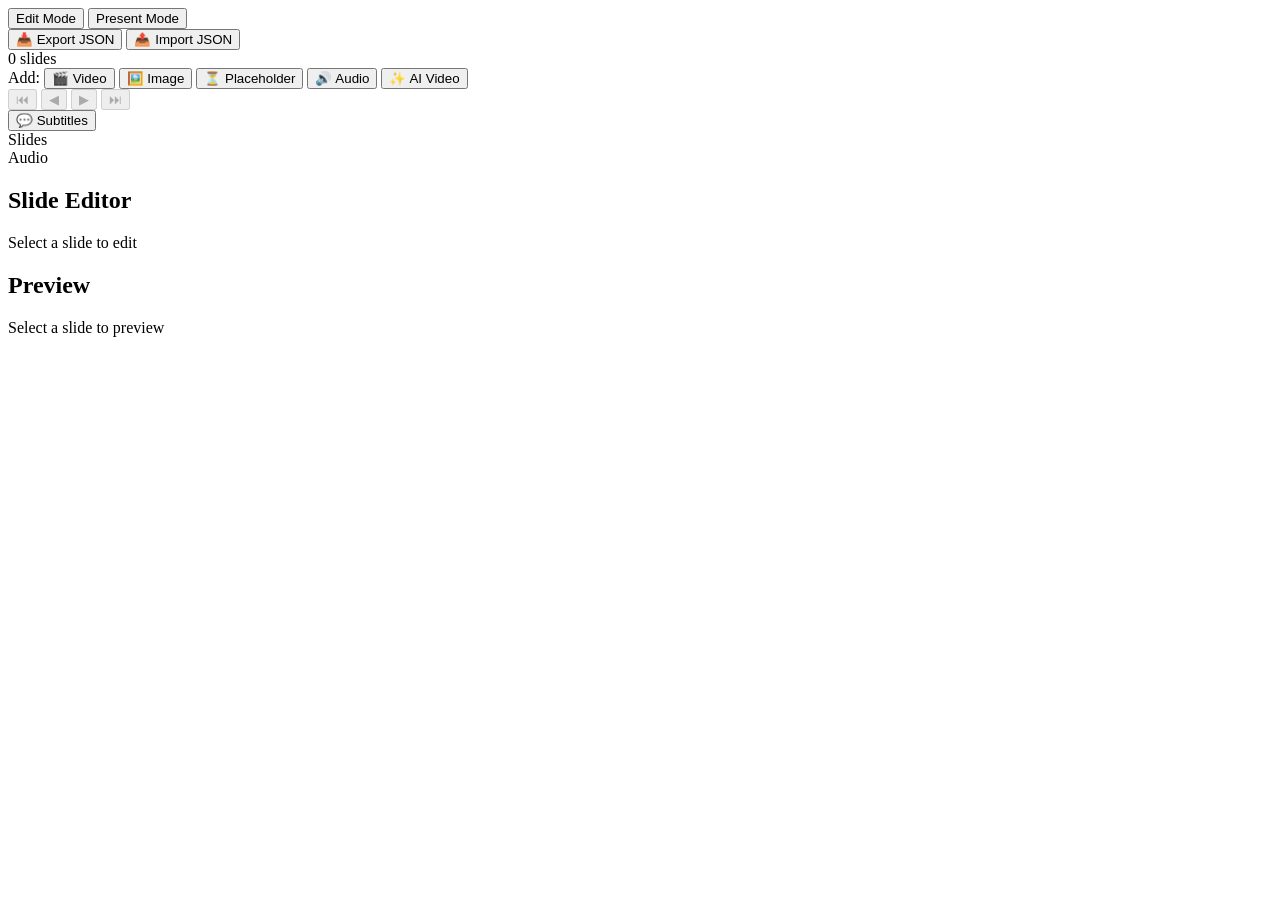
==== index.html @ 0088cff4 "Convert external resources to local loads for offline support Changes: - subtitles.js: Configure tra" ====
<!DOCTYPE html>
<html lang="en">
<head>
  <meta charset="utf-8">
  <title>Simple Presentation App</title>
  <link rel="stylesheet" href="app.css">
</head>
<body>
  <!-- Mode Toggle and Controls -->
  <div id="controls">
    <div id="mode-toggle">
      <button id="editModeBtn" class="mode-btn active">Edit Mode</button>
      <button id="presentModeBtn" class="mode-btn">Present Mode</button>
    </div>
    <div id="present-controls" style="display: none;">
      <button id="startBtn">Start Presentation</button>
      <button id="presenterBtn">Open Presenter View</button>
      <div class="subtitle-settings">
        <label class="subtitle-toggle">
          <input type="checkbox" id="subtitlesEnabled">
          <span class="toggle-slider"></span>
          <span class="toggle-label">Live Subtitles</span>
        </label>
        <label class="subtitle-toggle offline-toggle">
          <input type="checkbox" id="offlineModeEnabled">
          <span class="toggle-slider small"></span>
          <span class="toggle-label small">Offline Mode</span>
        </label>
        <span id="subtitle-status" class="subtitle-status"></span>
      </div>
    </div>
    <div id="edit-controls">
      <button id="exportBtn">📥 Export JSON</button>
      <button id="importBtn">📤 Import JSON</button>
      <input type="file" id="importInput" accept=".json" style="display: none;">
    </div>
  </div>

  <!-- Edit Mode Container -->
  <div id="edit-mode">
    <!-- Top Section: Timeline -->
    <div id="timeline-section">
      <!-- Toolbar -->
      <div id="timeline-toolbar">
        <div id="toolbar-left">
          <span id="slide-count-display">0 slides</span>
        </div>
        <div id="toolbar-center">
          <div class="toolbar-group">
            <span class="toolbar-label">Add:</span>
            <button id="addVideoBtn" class="toolbar-btn video" title="Add Video Slide">🎬 Video</button>
            <button id="addImageBtn" class="toolbar-btn image" title="Add Image Slide">🖼️ Image</button>
            <button id="addPlaceholderBtn" class="toolbar-btn placeholder" title="Add Placeholder">⏳ Placeholder</button>
            <button id="addAudioBtn" class="toolbar-btn audio" title="Add Audio Track">🔊 Audio</button>
            <button id="generateVideoBtn" class="toolbar-btn ai-video" title="Generate AI Video">✨ AI Video</button>
          </div>
        </div>
        <div id="toolbar-right">
          <div class="toolbar-group" id="nav-controls">
            <button id="navFirstBtn" class="toolbar-btn nav" title="First slide">⏮</button>
            <button id="navPrevBtn" class="toolbar-btn nav" title="Previous slide">◀</button>
            <button id="navNextBtn" class="toolbar-btn nav" title="Next slide">▶</button>
            <button id="navLastBtn" class="toolbar-btn nav" title="Last slide">⏭</button>
          </div>
          <div class="toolbar-group">
            <button id="subtitleSettingsBtn" class="toolbar-btn subtitle-settings-btn" title="Subtitle Settings">💬 Subtitles</button>
          </div>
        </div>
      </div>
      
      <!-- Timeline Area -->
      <div id="timeline-scroll-area">
        <!-- Slides Row -->
        <div id="slides-row">
          <div class="timeline-row-label">Slides</div>
          <div id="slides-timeline"></div>
        </div>
        
        <!-- Audio Row -->
        <div id="audio-row">
          <div class="timeline-row-label">Audio</div>
          <div id="audio-timeline-wrapper">
            <div id="audio-timeline"></div>
          </div>
        </div>
      </div>
    </div>
    
    <!-- Bottom Section: Editor + Preview -->
    <div id="workspace-section">
      <!-- Editor Panel -->
      <div id="editor-panel">
        <div id="slide-editor">
          <div id="editor-header">
            <h2>Slide Editor</h2>
            <span id="slide-position-badge"></span>
          </div>
          <div id="editor-placeholder">
            <p>Select a slide to edit</p>
          </div>
          <form id="slide-form" style="display: none;">
            <div class="form-group">
              <label for="slide-type">Type</label>
              <select id="slide-type">
                <option value="video">Video</option>
                <option value="image">Image</option>
                <option value="placeholder">Placeholder</option>
              </select>
            </div>
            <div class="form-group" id="src-group">
              <label for="slide-src">Source Path</label>
              <input type="text" id="slide-src" placeholder="media/video/example.m4v">
            </div>
            <div class="form-group" id="placeholder-group" style="display: none;">
              <label for="placeholder-title">Title</label>
              <input type="text" id="placeholder-title" placeholder="Coming Soon...">
              <label for="placeholder-text" style="margin-top: 8px;">Body Text</label>
              <textarea id="placeholder-text" rows="3" placeholder="Additional text for the slide..."></textarea>
              <label for="placeholder-color" style="margin-top: 8px;">Background Color</label>
              <input type="color" id="placeholder-color" value="#333333">
              <button type="button" id="convertToVideoBtn" class="convert-video-btn">
                <span class="btn-icon">✨</span> Generate AI Video for this Slide
              </button>
            </div>
            <div class="form-group" id="zoompan-group" style="display: none;">
              <label class="checkbox-label">
                <input type="checkbox" id="slide-zoompan"> Slow zoom effect (Ken Burns)
              </label>
            </div>
            <div class="form-group">
              <label for="slide-notes">Speaker Notes</label>
              <textarea id="slide-notes" rows="4" placeholder="Speaker notes..."></textarea>
            </div>
            <div class="form-group" id="loop-group">
              <label class="checkbox-label">
                <input type="checkbox" id="slide-loop"> Loop media
              </label>
            </div>
            <div class="form-group" id="auto-advance-group" style="display: none;">
              <label class="checkbox-label">
                <input type="checkbox" id="slide-auto-advance"> Auto-advance when video ends
              </label>
              <p class="form-help-text">Automatically move to next slide when this video finishes playing</p>
            </div>
            <div class="form-group" id="video-volume-group" style="display: none;">
              <label for="video-volume">Volume</label>
              <div class="audio-volume-row">
                <input type="range" id="video-volume" min="0" max="200" value="100">
                <span id="video-volume-value">100%</span>
              </div>
              <p class="audio-volume-help">Adjust playback volume (0-200%)</p>
            </div>
            <div class="form-group" id="edit-video-group" style="display: none;">
              <button type="button" id="editVideoBtn" class="edit-video-btn">
                <span class="btn-icon">🎬</span> Edit Video
              </button>
            </div>
            <div class="form-actions">
              <button type="submit" class="save-btn">Save</button>
              <button type="button" id="deleteSlideBtn" class="delete-btn">Delete</button>
            </div>
          </form>
        </div>
        
        <!-- Audio Editor -->
        <div id="audio-editor" style="display: none;">
          <div id="editor-header">
            <h2>Audio Track</h2>
          </div>
          <form id="audio-form">
            <div class="form-group">
              <label for="audio-src">Source Path</label>
              <input type="text" id="audio-src" placeholder="media/audio/example.mp3">
            </div>
            <div class="form-row">
              <div class="form-group">
                <label for="audio-start">Start Slide</label>
                <input type="number" id="audio-start" min="1" value="1">
              </div>
              <div class="form-group">
                <label for="audio-end">End Slide</label>
                <input type="number" id="audio-end" min="1" value="1">
              </div>
            </div>
            <div class="form-group">
              <label class="checkbox-label">
                <input type="checkbox" id="audio-loop"> Loop
              </label>
            </div>
            <div class="form-group" id="audio-volume-group">
              <label for="audio-volume">Volume</label>
              <div class="audio-volume-row">
                <input type="range" id="audio-volume" min="0" max="200" value="100">
                <span id="audio-volume-value">100%</span>
              </div>
              <p class="audio-volume-help">Adjust playback volume (0-200%)</p>
            </div>
            <div class="form-group" id="audio-pause-slides-group">
              <label for="audio-pause-slides">Pause on slides</label>
              <input type="text" id="audio-pause-slides" placeholder="e.g., 3, 5, 8">
              <p class="audio-volume-help">Comma-separated slide numbers where audio should pause (for videos with their own audio)</p>
            </div>
            <div class="form-group" id="audio-fade-group">
              <label class="checkbox-label">
                <input type="checkbox" id="audio-fade-enabled"> Apply fades
              </label>
              <div id="audio-fade-options" class="audio-fade-options" style="display: none;">
                <div class="audio-fade-row">
                  <div class="audio-fade-control">
                    <label for="audio-fade-in">Fade In</label>
                    <div class="audio-fade-input-row">
                      <input type="number" id="audio-fade-in" min="0" max="10" step="0.1" value="0.5">
                      <span class="audio-fade-unit">sec</span>
                    </div>
                  </div>
                  <div class="audio-fade-control">
                    <label for="audio-fade-out">Fade Out</label>
                    <div class="audio-fade-input-row">
                      <input type="number" id="audio-fade-out" min="0" max="10" step="0.1" value="0.5">
                      <span class="audio-fade-unit">sec</span>
                    </div>
                  </div>
                </div>
                <p class="audio-volume-help">Duration of volume transitions when audio starts/stops</p>
              </div>
            </div>
            <div class="form-actions">
              <button type="submit" class="save-btn">Save</button>
              <button type="button" id="deleteAudioBtn" class="delete-btn">Delete</button>
            </div>
          </form>
        </div>
        
        <!-- Subtitle Settings -->
        <div id="subtitle-settings-editor" style="display: none;">
          <div id="editor-header">
            <h2>Subtitle Settings</h2>
          </div>
          <div class="subtitle-settings-form">
            <div class="form-group">
              <label for="subtitleSizeSlider">Subtitle Size</label>
              <div class="subtitle-size-row">
                <input type="range" id="subtitleSizeSlider" min="50" max="150" value="100">
                <span id="subtitleSizeDisplay">100%</span>
              </div>
            </div>
            
            <!-- Live Preview -->
            <div class="subtitle-preview-container">
              <div class="subtitle-preview-bg">
                <div id="subtitlePreviewText" class="subtitle-preview-text">
                  Sample subtitle text
                </div>
              </div>
              <p class="form-help-text">Preview of how subtitles will appear during presentation</p>
            </div>
            
            <div class="form-actions">
              <button type="button" id="saveSubtitleSettings" class="save-btn">Save Settings</button>
            </div>
          </div>
        </div>
      </div>
      
      <!-- Preview Panel (Large) -->
      <div id="preview-panel">
        <div id="preview-header">
          <h2>Preview</h2>
        </div>
        <div id="preview-container">
          <p class="preview-placeholder">Select a slide to preview</p>
        </div>
        <!-- Audio Preview (shown when audio track selected) -->
        <div id="audio-preview-container" style="display: none;">
          <audio id="audio-preview" controls></audio>
        </div>
      </div>
    </div>
  </div>

  <!-- Main presentation container -->
  <div id="presentation">
    <!-- Slide content container -->
    <div id="slide-content"></div>
    <!-- Live subtitles overlay -->
    <div id="subtitle-overlay" class="subtitle-overlay" style="display: none;">
      <div id="subtitle-container" class="subtitle-container">
        <div id="subtitle-text" class="subtitle-text"></div>
      </div>
    </div>
  </div>

  <!-- API Key Dialog -->
  <div id="api-key-dialog" class="modal-overlay" style="display: none;">
    <div class="modal-content api-key-modal">
      <div class="modal-icon">🔑</div>
      <h2>Veo API Key Required</h2>
      <p>To generate videos with Veo, please enter your Google AI API key with billing enabled.</p>
      <!-- Note: These are informational links only (AI video generation requires internet) -->
      <p class="api-key-links">
        <a href="https://ai.google.dev/gemini-api/docs/billing" target="_blank" rel="noopener noreferrer">How to enable billing</a> | 
        <a href="https://ai.google.dev/gemini-api/docs/pricing#veo-3" target="_blank" rel="noopener noreferrer">Veo pricing</a>
      </p>
      <input type="password" id="api-key-input" placeholder="Enter your API key..." autocomplete="off">
      <div class="modal-actions">
        <button id="api-key-cancel" class="modal-btn cancel">Cancel</button>
        <button id="api-key-save" class="modal-btn primary">Save & Continue</button>
      </div>
    </div>
  </div>

  <!-- Video Generation Modal -->
  <div id="video-gen-modal" class="modal-overlay" style="display: none;">
    <div class="modal-content video-gen-modal">
      <div class="modal-header">
        <h2>🎬 Generate AI Video</h2>
        <button id="video-gen-close" class="modal-close-btn">&times;</button>
      </div>
      
      <!-- Idle State: Prompt Form -->
      <div id="vg-idle-state" class="vg-state">
        <div class="vg-form-group">
          <label for="vg-prompt">Video Prompt</label>
          <textarea id="vg-prompt" rows="3" placeholder="Describe the video you want to generate..."></textarea>
        </div>
        
        <div class="vg-options">
          <div class="vg-option-group">
            <label for="vg-model">Model</label>
            <select id="vg-model">
              <option value="veo-3.1-fast-generate-preview">Fast (Veo 3.1)</option>
              <option value="veo-3.1-generate-preview">High Quality (Veo 3.1)</option>
            </select>
          </div>
          <div class="vg-option-group">
            <label for="vg-aspect">Aspect Ratio</label>
            <select id="vg-aspect">
              <option value="16:9">Landscape (16:9)</option>
              <option value="9:16">Portrait (9:16)</option>
            </select>
          </div>
          <div class="vg-option-group">
            <label for="vg-resolution">Resolution</label>
            <select id="vg-resolution">
              <option value="720p">720p</option>
              <option value="1080p">1080p</option>
              <option value="4k">4K</option>
            </select>
          </div>
        </div>
        
        <div class="modal-actions">
          <button id="vg-generate-btn" class="modal-btn primary">
            <span class="btn-icon">✨</span> Generate Video
          </button>
        </div>
      </div>
      
      <!-- Loading State -->
      <div id="vg-loading-state" class="vg-state" style="display: none;">
        <div class="vg-loading">
          <div class="vg-spinner"></div>
          <h3>Generating your video...</h3>
          <p id="vg-loading-status">This may take a few minutes. Please wait.</p>
        </div>
      </div>
      
      <!-- Preview State -->
      <div id="vg-preview-state" class="vg-state" style="display: none;">
        <div class="vg-preview-container">
          <video id="vg-preview-video" controls autoplay loop></video>
        </div>
        <p class="vg-preview-info">Preview your generated video. Click "Add to Deck" to download and add it to your presentation.</p>
        <div class="modal-actions">
          <button id="vg-regenerate-btn" class="modal-btn secondary">
            <span class="btn-icon">🔄</span> Regenerate
          </button>
          <button id="vg-confirm-btn" class="modal-btn primary">
            <span class="btn-icon">✅</span> Add to Deck
          </button>
        </div>
      </div>
      
      <!-- Error State -->
      <div id="vg-error-state" class="vg-state" style="display: none;">
        <div class="vg-error">
          <div class="vg-error-icon">❌</div>
          <h3>Generation Failed</h3>
          <p id="vg-error-message">An error occurred while generating the video.</p>
        </div>
        <div class="modal-actions">
          <button id="vg-try-again-btn" class="modal-btn primary">Try Again</button>
        </div>
      </div>
    </div>
  </div>

  <!-- Add to Deck Confirmation Modal -->
  <div id="add-to-deck-modal" class="modal-overlay" style="display: none;">
    <div class="modal-content add-deck-modal">
      <div class="modal-icon">📁</div>
      <h2>Video Downloaded!</h2>
      <p>Your video has been downloaded to your Downloads folder.</p>
      <p class="add-deck-instructions">To add it to your presentation:</p>
      <ol class="add-deck-steps">
        <li>Move the downloaded video to <code>media/video/</code> folder</li>
        <li>Update the slide's source path to match the filename</li>
      </ol>
      <div class="vg-form-group">
        <label for="add-deck-filename">Suggested filename:</label>
        <input type="text" id="add-deck-filename" readonly>
      </div>
      <div class="modal-actions">
        <button id="add-deck-done-btn" class="modal-btn primary">Done</button>
      </div>
    </div>
  </div>

  <!-- Video Edit Modal -->
  <div id="video-edit-modal" class="modal-overlay" style="display: none;">
    <div class="modal-content video-edit-modal">
      <div class="modal-header">
        <h2>🎬 Edit Video</h2>
        <button id="video-edit-close" class="modal-close-btn">&times;</button>
      </div>
      
      <!-- Loading FFmpeg -->
      <div id="ve-loading-ffmpeg" class="ve-state">
        <div class="vg-loading">
          <div class="vg-spinner"></div>
          <h3>Loading FFmpeg...</h3>
          <p id="ve-ffmpeg-status">Initializing video editor...</p>
        </div>
      </div>
      
      <!-- Editor State -->
      <div id="ve-editor-state" class="ve-state" style="display: none;">
        <div class="ve-preview-section">
          <div class="ve-video-container">
            <video id="ve-preview-video" controls></video>
            <!-- Text overlay preview (draggable) -->
            <div id="ve-text-overlay" class="ve-text-overlay" style="display: none;">
              <span id="ve-text-overlay-content">Sample Text</span>
            </div>
          </div>
          <p class="ve-drag-hint" id="ve-drag-hint" style="display: none;">Drag the text to position it</p>
        </div>
        
        <div class="ve-controls">
          <!-- Text Overlay Section -->
          <div class="ve-section-header">
            <span class="ve-label-icon">✏️</span> Text Overlay
            <label class="ve-toggle-label">
              <input type="checkbox" id="ve-text-enabled">
              <span>Enable</span>
            </label>
          </div>
          
          <div id="ve-text-options" class="ve-text-options" style="display: none;">
            <div class="ve-control-group">
              <label for="ve-text-input">Text</label>
              <input type="text" id="ve-text-input" placeholder="Enter overlay text...">
            </div>
            
            <div class="ve-control-group">
              <label for="ve-font-family">Font</label>
              <select id="ve-font-family">
                <optgroup label="Sans-Serif">
                  <option value="Roboto-Bold.ttf">Roboto Bold</option>
                  <option value="Roboto-Regular.ttf">Roboto Regular</option>
                  <option value="OpenSans-Bold.ttf">Open Sans Bold</option>
                  <option value="Lato-Bold.ttf">Lato Bold</option>
                  <option value="Montserrat-Bold.ttf">Montserrat Bold</option>
                  <option value="Montserrat-Regular.ttf">Montserrat Regular</option>
                  <option value="SourceSansPro-Bold.ttf">Source Sans Bold</option>
                </optgroup>
                <optgroup label="Display">
                  <option value="Oswald-Bold.ttf">Oswald Bold</option>
                </optgroup>
                <optgroup label="Script">
                  <option value="Pacifico-Regular.ttf">Pacifico</option>
                </optgroup>
              </select>
            </div>
            
            <div class="ve-control-row ve-four-col">
              <div class="ve-control-group">
                <label for="ve-font-size">Size (px)</label>
                <input type="number" id="ve-font-size" min="12" max="200" value="48" step="1">
              </div>
              
              <div class="ve-control-group">
                <label for="ve-font-color">Color</label>
                <input type="color" id="ve-font-color" value="#ffffff">
              </div>
              
              <div class="ve-control-group">
                <label for="ve-border-size">Border</label>
                <input type="number" id="ve-border-size" min="0" max="10" value="3" step="1">
              </div>
              
              <div class="ve-control-group">
                <label class="ve-checkbox-label">
                  <input type="checkbox" id="ve-text-border" checked>
                  <span>On</span>
                </label>
              </div>
            </div>
            
            <div class="ve-control-row">
              <div class="ve-control-group">
                <label for="ve-text-x">X Position</label>
                <div class="ve-slider-row">
                  <input type="range" id="ve-text-x" min="0" max="100" value="50">
                  <span id="ve-text-x-value">50%</span>
                </div>
              </div>
              <div class="ve-control-group">
                <label for="ve-text-y">Y Position</label>
                <div class="ve-slider-row">
                  <input type="range" id="ve-text-y" min="0" max="100" value="50">
                  <span id="ve-text-y-value">50%</span>
                </div>
              </div>
            </div>
          </div>
        </div>
        
        <div class="modal-actions">
          <button id="ve-cancel-btn" class="modal-btn cancel">Cancel</button>
          <button id="ve-apply-btn" class="modal-btn primary">
            <span class="btn-icon">⚙️</span> Apply & Download
          </button>
        </div>
        <p class="ve-help-text">Enable text overlay and click Apply to process the video with FFmpeg. Volume can be adjusted in the slide editor.</p>
      </div>
      
      <!-- Processing State -->
      <div id="ve-processing-state" class="ve-state" style="display: none;">
        <div class="vg-loading">
          <div class="vg-spinner"></div>
          <h3>Processing Video...</h3>
          <p id="ve-processing-status">This may take a few minutes depending on video length.</p>
          <div class="ve-progress-bar">
            <div id="ve-progress-fill" class="ve-progress-fill"></div>
          </div>
          <span id="ve-progress-text">0%</span>
        </div>
      </div>
      
      <!-- Complete State -->
      <div id="ve-complete-state" class="ve-state" style="display: none;">
        <div class="ve-complete">
          <div class="modal-icon">✅</div>
          <h3>Video Processed!</h3>
          <p>Your edited video has been downloaded.</p>
          <p class="ve-complete-instructions">Replace the original video file with the downloaded one to apply changes.</p>
          <div class="vg-form-group">
            <label>Original file location:</label>
            <input type="text" id="ve-original-path" readonly>
          </div>
        </div>
        <div class="modal-actions">
          <button id="ve-done-btn" class="modal-btn primary">Done</button>
        </div>
      </div>
      
      <!-- Error State -->
      <div id="ve-error-state" class="ve-state" style="display: none;">
        <div class="vg-error">
          <div class="vg-error-icon">❌</div>
          <h3>Processing Failed</h3>
          <p id="ve-error-message">An error occurred while processing the video.</p>
        </div>
        <div class="modal-actions">
          <button id="ve-error-retry-btn" class="modal-btn primary">Try Again</button>
        </div>
      </div>
    </div>
  </div>

  <!-- Version Conflict Modal -->
  <div id="version-conflict-modal" class="modal-overlay" style="display: none;">
    <div class="modal-content version-conflict-modal">
      <div class="modal-icon">⚠️</div>
      <h2>Version Conflict Detected</h2>
      <p>The server has a different version than your last local edit.</p>
      <div class="version-comparison">
        <div class="version-box server-version">
          <div class="version-label">Server Version</div>
          <div class="version-detail" id="server-version-info">-- slides</div>
        </div>
        <div class="version-vs">vs</div>
        <div class="version-box local-version">
          <div class="version-label">Your Local Copy</div>
          <div class="version-detail" id="local-version-info">-- slides</div>
        </div>
      </div>
      <p class="version-question">Which version would you like to use?</p>
      <div class="modal-actions version-actions">
        <button id="version-use-server" class="modal-btn secondary">
          <span class="btn-icon">🌐</span> Use Server Version
        </button>
        <button id="version-use-local" class="modal-btn primary">
          <span class="btn-icon">💾</span> Restore Local Copy
        </button>
      </div>
    </div>
  </div>

  <!-- FFmpeg.wasm for video/audio editing (local files) -->
  <script src="lib/ffmpeg/ffmpeg.js"></script>
  
  
  <!-- Live subtitles using Whisper + WebGPU (offline capable) -->
  <script src="subtitles.js"></script>
  
  <script src="app.js"></script>
</body>
</html>
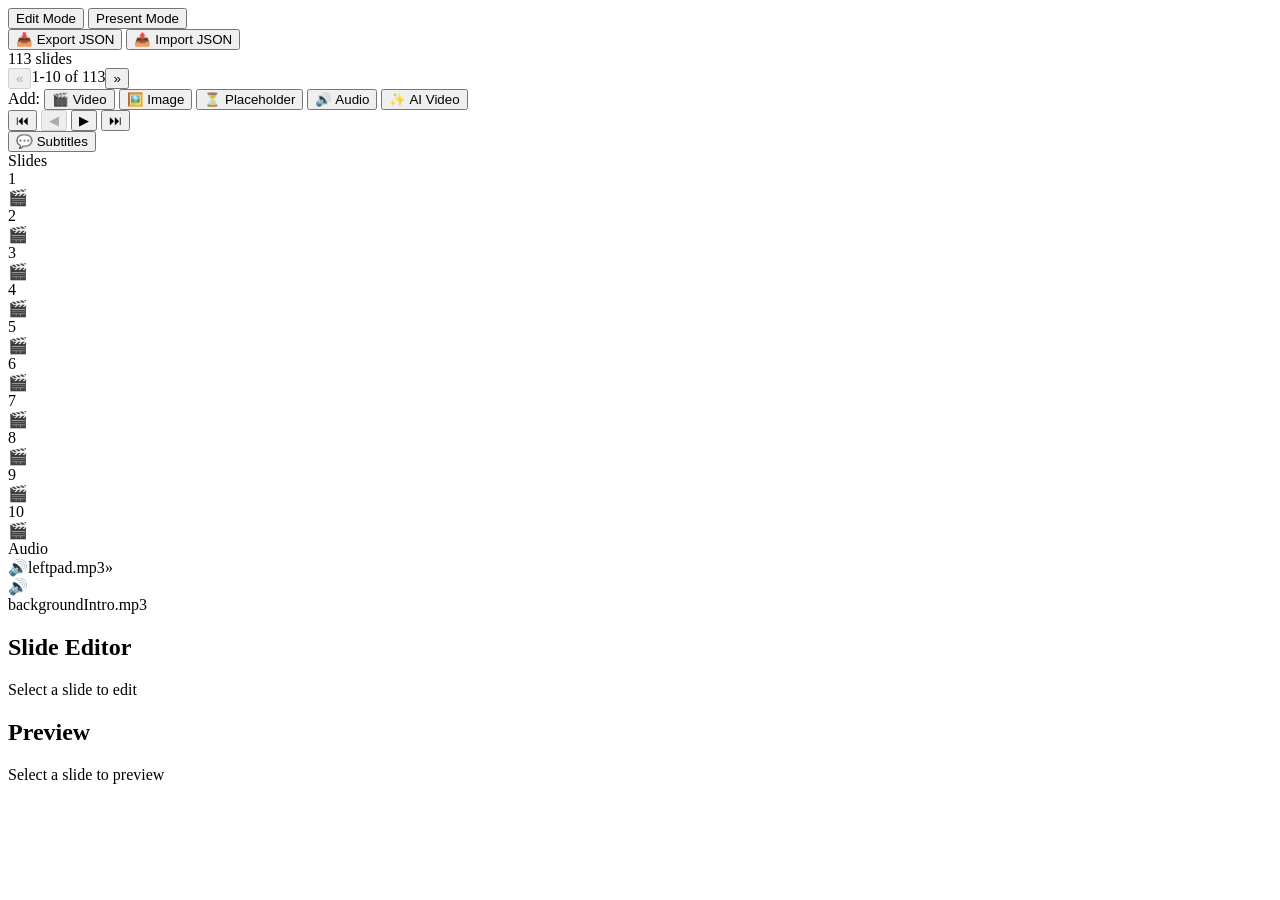
==== commit 3bd282d3: "Merge 0088cff49325343b4280ec2af493929c1b8581fe into dcef63baf63d9c59b1e289f9f1ef82b3ccb49671" ====
--- a/index.html
+++ b/index.html
@@ -44,6 +44,11 @@
       <div id="timeline-toolbar">
         <div id="toolbar-left">
           <span id="slide-count-display">0 slides</span>
+          <div id="pagination-controls" class="toolbar-group pagination-group">
+            <button id="pagePrevBtn" class="toolbar-btn page-nav" title="Previous page">&#171;</button>
+            <span id="page-indicator">1-10</span>
+            <button id="pageNextBtn" class="toolbar-btn page-nav" title="Next page">&#187;</button>
+          </div>
         </div>
         <div id="toolbar-center">
           <div class="toolbar-group">
@@ -118,6 +123,16 @@
               <textarea id="placeholder-text" rows="3" placeholder="Additional text for the slide..."></textarea>
               <label for="placeholder-color" style="margin-top: 8px;">Background Color</label>
               <input type="color" id="placeholder-color" value="#333333">
+              <div class="placeholder-auto-advance" style="margin-top: 12px;">
+                <label class="checkbox-label">
+                  <input type="checkbox" id="placeholder-timed-advance"> Auto-advance after timeout
+                </label>
+                <div id="placeholder-duration-group" style="display: none; margin-top: 8px;">
+                  <label for="placeholder-duration">Duration (milliseconds)</label>
+                  <input type="number" id="placeholder-duration" min="100" step="100" value="5000" placeholder="5000">
+                  <p class="form-help-text">Automatically advance to next slide after this duration</p>
+                </div>
+              </div>
               <button type="button" id="convertToVideoBtn" class="convert-video-btn">
                 <span class="btn-icon">✨</span> Generate AI Video for this Slide
               </button>
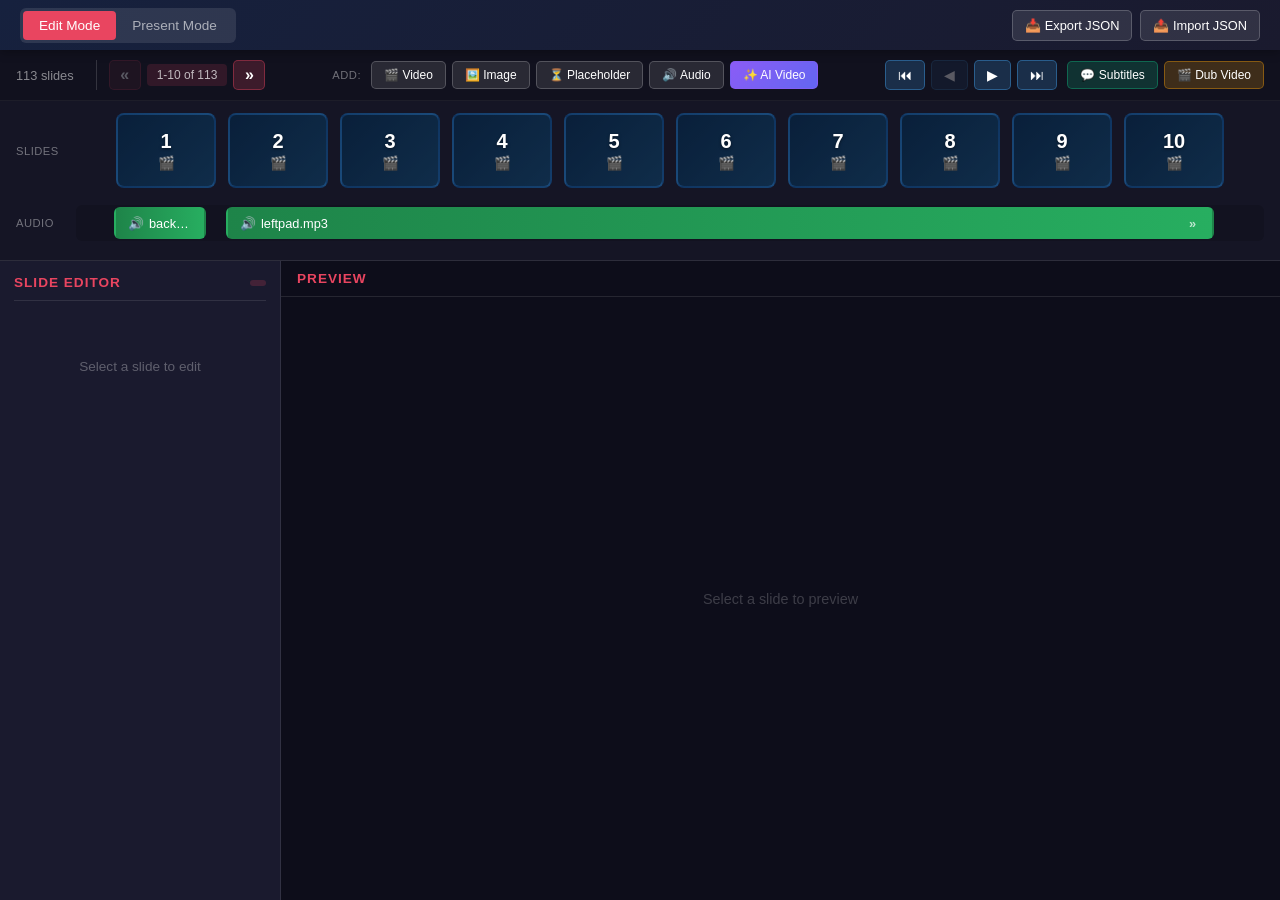
==== commit 0d814a10: "Add video subtitle editor page for dubbing subtitles onto videos Features: - Video upload with drag " ====
--- a/index.html
+++ b/index.html
@@ -69,6 +69,7 @@
           </div>
           <div class="toolbar-group">
             <button id="subtitleSettingsBtn" class="toolbar-btn subtitle-settings-btn" title="Subtitle Settings">💬 Subtitles</button>
+            <a href="dub.html" class="toolbar-btn dub-link" title="Video Subtitle Editor">🎬 Dub Video</a>
           </div>
         </div>
       </div>
@@ -311,7 +312,6 @@
       <div class="modal-icon">🔑</div>
       <h2>Veo API Key Required</h2>
       <p>To generate videos with Veo, please enter your Google AI API key with billing enabled.</p>
-      <!-- Note: These are informational links only (AI video generation requires internet) -->
       <p class="api-key-links">
         <a href="https://ai.google.dev/gemini-api/docs/billing" target="_blank" rel="noopener noreferrer">How to enable billing</a> | 
         <a href="https://ai.google.dev/gemini-api/docs/pricing#veo-3" target="_blank" rel="noopener noreferrer">Veo pricing</a>
--- a/app.css
+++ b/app.css
@@ -0,0 +1,2280 @@
+/* Global Styles */
+html, body {
+  margin: 0;
+  padding: 0;
+  height: 100%;
+  width: 100%;
+  font-family: -apple-system, BlinkMacSystemFont, 'Segoe UI', Roboto, Oxygen, Ubuntu, sans-serif;
+  box-sizing: border-box;
+}
+
+*, *::before, *::after {
+  box-sizing: inherit;
+}
+
+body {
+  background-color: #1a1a2e;
+  color: white;
+}
+
+/* ============================================
+   Top Controls Bar
+   ============================================ */
+#controls {
+  position: fixed;
+  top: 0;
+  left: 0;
+  right: 0;
+  z-index: 3000;
+  background: linear-gradient(135deg, #16213e 0%, #1a1a2e 100%);
+  padding: 10px 20px;
+  display: flex;
+  align-items: center;
+  gap: 20px;
+  box-shadow: 0 2px 10px rgba(0, 0, 0, 0.3);
+  height: 50px;
+}
+
+#mode-toggle {
+  display: flex;
+  background: rgba(255, 255, 255, 0.1);
+  border-radius: 6px;
+  padding: 3px;
+}
+
+.mode-btn {
+  padding: 7px 16px;
+  font-size: 0.85rem;
+  cursor: pointer;
+  border: none;
+  background: transparent;
+  color: rgba(255, 255, 255, 0.6);
+  border-radius: 4px;
+  transition: all 0.2s ease;
+  font-weight: 500;
+}
+
+.mode-btn:hover {
+  color: white;
+}
+
+.mode-btn.active {
+  background: #e94560;
+  color: white;
+}
+
+#present-controls, #edit-controls {
+  display: flex;
+  gap: 8px;
+  margin-left: auto;
+}
+
+#controls button:not(.mode-btn) {
+  padding: 7px 12px;
+  font-size: 0.8rem;
+  cursor: pointer;
+  background: rgba(255, 255, 255, 0.1);
+  border: 1px solid rgba(255, 255, 255, 0.2);
+  color: white;
+  border-radius: 5px;
+  transition: all 0.2s ease;
+}
+
+#controls button:not(.mode-btn):hover {
+  background: rgba(255, 255, 255, 0.2);
+}
+
+/* ============================================
+   Edit Mode - Vertical Stack Layout
+   ============================================ */
+#edit-mode {
+  display: flex;
+  flex-direction: column;
+  padding-top: 50px;
+  height: 100vh;
+  overflow: hidden;
+}
+
+#edit-mode h2 {
+  margin: 0;
+  font-size: 0.85rem;
+  color: #e94560;
+  text-transform: uppercase;
+  letter-spacing: 1px;
+}
+
+/* ============================================
+   Timeline Section (Top)
+   ============================================ */
+#timeline-section {
+  flex-shrink: 0;
+  background: rgba(0, 0, 0, 0.2);
+  border-bottom: 1px solid rgba(255, 255, 255, 0.1);
+}
+
+/* Toolbar */
+#timeline-toolbar {
+  display: flex;
+  align-items: center;
+  justify-content: space-between;
+  padding: 10px 16px;
+  background: rgba(0, 0, 0, 0.2);
+  border-bottom: 1px solid rgba(255, 255, 255, 0.05);
+}
+
+#toolbar-left, #toolbar-center, #toolbar-right {
+  display: flex;
+  align-items: center;
+  gap: 10px;
+}
+
+#toolbar-left {
+  min-width: 100px;
+}
+
+#toolbar-center {
+  flex: 1;
+  justify-content: center;
+}
+
+#toolbar-right {
+  min-width: 200px;
+  justify-content: flex-end;
+}
+
+#slide-count-display {
+  font-size: 0.8rem;
+  color: rgba(255, 255, 255, 0.5);
+}
+
+/* Pagination Controls */
+.pagination-group {
+  margin-left: 12px;
+  padding-left: 12px;
+  border-left: 1px solid rgba(255, 255, 255, 0.15);
+}
+
+#page-indicator {
+  font-size: 0.75rem;
+  color: rgba(255, 255, 255, 0.7);
+  padding: 4px 10px;
+  background: rgba(233, 69, 96, 0.15);
+  border-radius: 4px;
+  white-space: nowrap;
+  min-width: 80px;
+  text-align: center;
+}
+
+.toolbar-btn.page-nav {
+  padding: 5px 10px;
+  font-size: 1rem;
+  font-weight: bold;
+  background: rgba(233, 69, 96, 0.2);
+  border-color: rgba(233, 69, 96, 0.4);
+  min-width: 32px;
+}
+
+.toolbar-btn.page-nav:hover:not(:disabled) {
+  background: #e94560;
+  border-color: #e94560;
+}
+
+.toolbar-btn.page-nav:disabled {
+  opacity: 0.3;
+  cursor: not-allowed;
+}
+
+.toolbar-btn.page-nav:disabled:hover {
+  background: rgba(233, 69, 96, 0.2);
+  border-color: rgba(233, 69, 96, 0.4);
+}
+
+.toolbar-group {
+  display: flex;
+  align-items: center;
+  gap: 6px;
+}
+
+.toolbar-label {
+  font-size: 0.7rem;
+  color: rgba(255, 255, 255, 0.4);
+  text-transform: uppercase;
+  letter-spacing: 0.5px;
+  margin-right: 4px;
+}
+
+.toolbar-btn {
+  padding: 6px 12px;
+  font-size: 0.75rem;
+  cursor: pointer;
+  background: rgba(255, 255, 255, 0.1);
+  border: 1px solid rgba(255, 255, 255, 0.2);
+  color: white;
+  border-radius: 5px;
+  transition: all 0.15s ease;
+  white-space: nowrap;
+}
+
+.toolbar-btn:hover {
+  background: rgba(255, 255, 255, 0.2);
+}
+
+.toolbar-btn.video:hover { background: #e94560; border-color: #e94560; }
+.toolbar-btn.image:hover { background: #3498db; border-color: #3498db; }
+.toolbar-btn.placeholder:hover { background: #9b59b6; border-color: #9b59b6; }
+.toolbar-btn.audio:hover { background: #27ae60; border-color: #27ae60; }
+
+.toolbar-btn.nav {
+  padding: 6px 12px;
+  font-size: 0.9rem;
+  background: rgba(66, 165, 245, 0.2);
+  border-color: rgba(66, 165, 245, 0.4);
+}
+
+.toolbar-btn.nav:hover {
+  background: #42a5f5;
+  border-color: #42a5f5;
+}
+
+.toolbar-btn.nav:disabled {
+  opacity: 0.3;
+  cursor: not-allowed;
+}
+
+.toolbar-btn.nav:disabled:hover {
+  background: rgba(66, 165, 245, 0.2);
+  border-color: rgba(66, 165, 245, 0.4);
+}
+
+/* Timeline Scroll Area */
+#timeline-scroll-area {
+  overflow-x: auto;
+  overflow-y: hidden;
+  padding: 12px 16px;
+}
+
+#slides-row, #audio-row {
+  display: flex;
+  align-items: center;
+  min-height: 50px;
+}
+
+#slides-row {
+  margin-bottom: 10px;
+}
+
+.timeline-row-label {
+  width: 60px;
+  flex-shrink: 0;
+  font-size: 0.7rem;
+  color: rgba(255, 255, 255, 0.4);
+  text-transform: uppercase;
+  letter-spacing: 0.5px;
+}
+
+/* Slides Timeline */
+#slides-timeline {
+  display: flex;
+  gap: 6px;
+  flex: 1;
+  justify-content: center;
+  padding: 0 20px;
+}
+
+.slide-block {
+  width: 100px;
+  height: 75px;
+  background: linear-gradient(135deg, #0f3460 0%, #1a4a7a 100%);
+  border: 2px solid transparent;
+  border-radius: 8px;
+  display: flex;
+  flex-direction: column;
+  align-items: center;
+  justify-content: center;
+  cursor: grab;
+  transition: all 0.15s ease;
+  flex-shrink: 0;
+  position: relative;
+  user-select: none;
+  overflow: hidden;
+  background-size: cover;
+  background-position: center;
+}
+
+.slide-block .block-overlay {
+  position: absolute;
+  top: 0;
+  left: 0;
+  right: 0;
+  bottom: 0;
+  background: rgba(0, 0, 0, 0.4);
+  display: flex;
+  flex-direction: column;
+  align-items: center;
+  justify-content: center;
+  transition: background 0.15s ease;
+}
+
+.slide-block:hover .block-overlay {
+  background: rgba(0, 0, 0, 0.2);
+}
+
+.slide-block:active {
+  cursor: grabbing;
+}
+
+.slide-block:hover {
+  transform: translateY(-2px);
+  box-shadow: 0 4px 12px rgba(0, 0, 0, 0.3);
+}
+
+.slide-block.selected {
+  border-color: #42a5f5;
+  box-shadow: 0 0 0 3px rgba(66, 165, 245, 0.4), 0 4px 15px rgba(66, 165, 245, 0.3);
+  transform: translateY(-2px);
+}
+
+.slide-block.selected .block-overlay {
+  background: rgba(66, 165, 245, 0.3);
+}
+
+.slide-block.dragging {
+  opacity: 0.4;
+  transform: scale(0.9);
+}
+
+/* Drop zone indicators between slides */
+.drop-indicator {
+  width: 4px;
+  height: 75px;
+  background: #4caf50;
+  border-radius: 2px;
+  flex-shrink: 0;
+  opacity: 0;
+  transition: opacity 0.15s ease;
+  margin: 0 -2px;
+  position: relative;
+  z-index: 10;
+}
+
+.drop-indicator.visible {
+  opacity: 1;
+  box-shadow: 0 0 10px rgba(76, 175, 80, 0.6);
+}
+
+.slide-block .block-number {
+  font-size: 1.25rem;
+  font-weight: bold;
+  line-height: 1;
+  text-shadow: 0 1px 3px rgba(0,0,0,0.5);
+  position: relative;
+  z-index: 1;
+}
+
+.slide-block .block-icon {
+  font-size: 0.85rem;
+  margin-top: 4px;
+  position: relative;
+  z-index: 1;
+}
+
+/* Placeholder slides (outside visible buffer) */
+.slide-block.slide-placeholder {
+  background: linear-gradient(135deg, #1a2636 0%, #1e3040 100%);
+  border: 1px dashed rgba(255, 255, 255, 0.2);
+}
+
+.slide-block.slide-placeholder .block-overlay {
+  background: rgba(0, 0, 0, 0.6);
+}
+
+.slide-block.slide-placeholder .block-number {
+  font-size: 0.8rem;
+  opacity: 0.7;
+}
+
+/* Audio Timeline */
+#audio-timeline-wrapper {
+  flex: 1;
+  display: flex;
+  justify-content: center;
+  min-height: 30px;
+  background: rgba(0, 0, 0, 0.15);
+  border-radius: 6px;
+  padding: 0 20px;
+}
+
+#audio-timeline {
+  position: relative;
+  height: 36px;
+  display: inline-flex;
+  align-items: center;
+}
+
+.audio-track {
+  height: 32px;
+  background: linear-gradient(90deg, #1e8449, #27ae60);
+  border-radius: 6px;
+  position: absolute;
+  top: 2px;
+  cursor: pointer;
+  display: flex;
+  align-items: center;
+  padding: 0 12px;
+  font-size: 0.8rem;
+  color: white;
+  transition: all 0.15s ease;
+  border: 2px solid transparent;
+  white-space: nowrap;
+  overflow: hidden;
+}
+
+.audio-track:hover {
+  filter: brightness(1.1);
+}
+
+.audio-track.selected {
+  border-color: white;
+  box-shadow: 0 0 0 2px rgba(255, 255, 255, 0.3);
+}
+
+.audio-track .audio-icon {
+  margin-right: 5px;
+  flex-shrink: 0;
+}
+
+.audio-track .audio-label {
+  overflow: hidden;
+  text-overflow: ellipsis;
+  flex: 1;
+}
+
+/* Audio extends indicators - show when track continues beyond visible window */
+.audio-track .audio-extends {
+  font-weight: bold;
+  opacity: 0.7;
+  flex-shrink: 0;
+  margin: 0 4px;
+}
+
+/* ============================================
+   Workspace Section (Bottom) - Editor + Preview
+   ============================================ */
+#workspace-section {
+  flex: 1;
+  display: flex;
+  gap: 1px;
+  background: rgba(255, 255, 255, 0.1);
+  min-height: 0;
+  overflow: hidden;
+}
+
+/* Editor Panel */
+#editor-panel {
+  width: 280px;
+  flex-shrink: 0;
+  background: #1a1a2e;
+  display: flex;
+  flex-direction: column;
+  overflow: hidden;
+}
+
+#slide-editor,
+#audio-editor {
+  flex: 1;
+  padding: 14px;
+  overflow-y: auto;
+}
+
+#editor-header {
+  display: flex;
+  align-items: center;
+  justify-content: space-between;
+  margin-bottom: 14px;
+  padding-bottom: 10px;
+  border-bottom: 1px solid rgba(255, 255, 255, 0.1);
+}
+
+#slide-position-badge {
+  font-size: 0.7rem;
+  background: rgba(233, 69, 96, 0.2);
+  color: #e94560;
+  padding: 3px 8px;
+  border-radius: 10px;
+}
+
+#editor-placeholder {
+  text-align: center;
+  padding: 30px 15px;
+  color: rgba(255, 255, 255, 0.3);
+  font-size: 0.85rem;
+}
+
+#slide-form,
+#audio-form {
+  display: flex;
+  flex-direction: column;
+  gap: 12px;
+}
+
+.form-group {
+  display: flex;
+  flex-direction: column;
+  gap: 5px;
+}
+
+.form-row {
+  display: flex;
+  gap: 10px;
+}
+
+.form-row .form-group {
+  flex: 1;
+}
+
+.form-group label {
+  font-size: 0.75rem;
+  color: rgba(255, 255, 255, 0.5);
+  font-weight: 500;
+}
+
+.form-group input[type="text"],
+.form-group input[type="number"],
+.form-group input[type="color"],
+.form-group select,
+.form-group textarea {
+  padding: 8px 10px;
+  font-size: 0.8rem;
+  background: rgba(0, 0, 0, 0.3);
+  border: 1px solid rgba(255, 255, 255, 0.1);
+  color: white;
+  border-radius: 5px;
+  transition: all 0.15s ease;
+}
+
+.form-group input:focus,
+.form-group select:focus,
+.form-group textarea:focus {
+  outline: none;
+  border-color: #e94560;
+}
+
+.form-group input[type="color"] {
+  padding: 3px;
+  height: 32px;
+  cursor: pointer;
+}
+
+.form-group select {
+  cursor: pointer;
+}
+
+.form-group select option {
+  background: #1a1a2e;
+}
+
+.checkbox-label {
+  flex-direction: row !important;
+  align-items: center;
+  cursor: pointer;
+  font-size: 0.8rem;
+  color: rgba(255, 255, 255, 0.7);
+}
+
+.checkbox-label input[type="checkbox"] {
+  width: 14px;
+  height: 14px;
+  margin-right: 6px;
+  cursor: pointer;
+}
+
+.form-help-text {
+  font-size: 0.7rem;
+  color: rgba(255, 255, 255, 0.4);
+  margin: 4px 0 0 0;
+  line-height: 1.4;
+}
+
+/* Audio preview in main preview area */
+#audio-preview-container {
+  padding: 20px;
+  background: rgba(39, 174, 96, 0.1);
+  border-top: 1px solid rgba(39, 174, 96, 0.3);
+}
+
+#audio-preview {
+  width: 100%;
+  height: 50px;
+  border-radius: 8px;
+}
+
+.form-actions {
+  display: flex;
+  gap: 8px;
+  margin-top: 4px;
+}
+
+.save-btn {
+  flex: 1;
+  padding: 9px;
+  font-size: 0.8rem;
+  background: #e94560;
+  border: none;
+  color: white;
+  border-radius: 5px;
+  cursor: pointer;
+  font-weight: 500;
+  transition: all 0.15s ease;
+}
+
+.save-btn:hover {
+  background: #d63d56;
+}
+
+.delete-btn {
+  padding: 9px 14px;
+  font-size: 0.8rem;
+  background: transparent;
+  border: 1px solid rgba(231, 76, 60, 0.4);
+  color: #e74c3c;
+  border-radius: 5px;
+  cursor: pointer;
+  transition: all 0.15s ease;
+}
+
+.delete-btn:hover {
+  background: #e74c3c;
+  color: white;
+  border-color: #e74c3c;
+}
+
+/* Preview Panel (Large) */
+#preview-panel {
+  flex: 1;
+  background: #0d0d1a;
+  display: flex;
+  flex-direction: column;
+  min-width: 0;
+}
+
+#preview-header {
+  padding: 10px 16px;
+  border-bottom: 1px solid rgba(255, 255, 255, 0.1);
+  flex-shrink: 0;
+}
+
+#preview-header h2 {
+  margin: 0;
+}
+
+#preview-container {
+  flex: 1;
+  display: flex;
+  align-items: center;
+  justify-content: center;
+  padding: 20px;
+  min-height: 0;
+}
+
+#preview-container .preview-placeholder {
+  color: rgba(255, 255, 255, 0.2);
+  font-size: 0.9rem;
+}
+
+#preview-container video,
+#preview-container img {
+  max-width: 100%;
+  max-height: 100%;
+  object-fit: contain;
+  border-radius: 4px;
+}
+
+#preview-container .placeholder-preview {
+  width: 100%;
+  height: 100%;
+  max-width: 600px;
+  max-height: 400px;
+  display: flex;
+  flex-direction: column;
+  align-items: center;
+  justify-content: center;
+  color: white;
+  text-align: center;
+  border-radius: 8px;
+}
+
+#preview-container .placeholder-preview h3 {
+  margin: 0 0 10px 0;
+  font-size: 1.5rem;
+}
+
+#preview-container .placeholder-preview p {
+  margin: 0;
+  opacity: 0.5;
+}
+
+/* ============================================
+   Main Presentation Container
+   ============================================ */
+#presentation {
+  display: none;
+  width: 100vw;
+  height: 100vh;
+  justify-content: center;
+  align-items: center;
+  background-color: black;
+}
+
+#presentation.active {
+  display: flex;
+}
+
+/* Slide content container */
+#slide-content {
+  width: 100%;
+  height: 100%;
+  display: flex;
+  justify-content: center;
+  align-items: center;
+}
+
+#presentation img,
+#presentation video,
+#slide-content img,
+#slide-content video {
+  width: 100%;
+  height: 100%;
+  object-fit: contain;
+}
+
+#presentation img.zoompan,
+#slide-content img.zoompan {
+  animation: kenburns 15s ease-in-out infinite alternate;
+  object-fit: cover;
+}
+
+@keyframes kenburns {
+  0% {
+    transform: scale(1) translate(0, 0);
+  }
+  100% {
+    transform: scale(1.2) translate(-2%, -2%);
+  }
+}
+
+#presentation .placeholder-slide,
+#slide-content .placeholder-slide {
+  width: 100%;
+  height: 100%;
+  display: flex;
+  flex-direction: column;
+  align-items: center;
+  justify-content: center;
+  color: white;
+  text-align: center;
+}
+
+#presentation .placeholder-slide h1,
+#slide-content .placeholder-slide h1 {
+  font-size: 3rem;
+  margin: 0 0 20px 0;
+}
+
+#presentation .placeholder-slide p,
+#slide-content .placeholder-slide p {
+  font-size: 1.5rem;
+  opacity: 0.6;
+}
+
+body.present-mode #edit-mode {
+  display: none;
+}
+
+body.present-mode #presentation {
+  display: flex;
+}
+
+body.present-mode #controls {
+  display: none;
+}
+
+/* ============================================
+   Presenter View
+   ============================================ */
+/* Note: Presenter view styles are now injected dynamically
+   when the presenter window loads (see app.js). The presenter
+   has its own self-contained dark theme styling. */
+
+/* ============================================
+   Scrollbars
+   ============================================ */
+::-webkit-scrollbar {
+  width: 6px;
+  height: 6px;
+}
+
+::-webkit-scrollbar-track {
+  background: rgba(255, 255, 255, 0.02);
+}
+
+::-webkit-scrollbar-thumb {
+  background: rgba(255, 255, 255, 0.15);
+  border-radius: 3px;
+}
+
+::-webkit-scrollbar-thumb:hover {
+  background: rgba(255, 255, 255, 0.25);
+}
+
+/* ============================================
+   Responsive
+   ============================================ */
+@media (max-width: 700px) {
+  #workspace-section {
+    flex-direction: column;
+  }
+  
+  #editor-panel {
+    width: 100%;
+    max-height: 40vh;
+  }
+}
+
+/* ============================================
+   AI Video Generation Button
+   ============================================ */
+.toolbar-btn.ai-video {
+  background: linear-gradient(135deg, #8b5cf6, #6366f1);
+  border-color: rgba(139, 92, 246, 0.5);
+  font-weight: 500;
+}
+
+.toolbar-btn.ai-video:hover {
+  background: linear-gradient(135deg, #7c3aed, #4f46e5);
+  border-color: #7c3aed;
+  box-shadow: 0 0 15px rgba(139, 92, 246, 0.4);
+}
+
+/* Convert Placeholder to Video Button */
+.convert-video-btn {
+  width: 100%;
+  margin-top: 16px;
+  padding: 12px 16px;
+  font-size: 0.85rem;
+  font-weight: 500;
+  background: linear-gradient(135deg, #8b5cf6, #6366f1);
+  border: none;
+  color: white;
+  border-radius: 8px;
+  cursor: pointer;
+  display: flex;
+  align-items: center;
+  justify-content: center;
+  gap: 8px;
+  transition: all 0.15s ease;
+}
+
+.convert-video-btn:hover {
+  background: linear-gradient(135deg, #7c3aed, #4f46e5);
+  transform: translateY(-1px);
+  box-shadow: 0 4px 15px rgba(139, 92, 246, 0.4);
+}
+
+.convert-video-btn .btn-icon {
+  font-size: 1.1rem;
+}
+
+/* ============================================
+   Modal Overlay & Base Styles
+   ============================================ */
+.modal-overlay {
+  position: fixed;
+  inset: 0;
+  background: rgba(0, 0, 0, 0.85);
+  display: flex;
+  align-items: center;
+  justify-content: center;
+  z-index: 5000;
+  padding: 20px;
+  animation: fadeIn 0.2s ease;
+}
+
+@keyframes fadeIn {
+  from { opacity: 0; }
+  to { opacity: 1; }
+}
+
+.modal-content {
+  background: linear-gradient(145deg, #1e1e2e, #252538);
+  border: 1px solid rgba(255, 255, 255, 0.1);
+  border-radius: 16px;
+  box-shadow: 0 25px 50px rgba(0, 0, 0, 0.5);
+  max-width: 560px;
+  width: 100%;
+  animation: slideUp 0.3s ease;
+}
+
+@keyframes slideUp {
+  from { 
+    opacity: 0;
+    transform: translateY(20px);
+  }
+  to { 
+    opacity: 1;
+    transform: translateY(0);
+  }
+}
+
+.modal-content h2 {
+  font-size: 1.4rem;
+  color: white;
+  margin: 0 0 12px 0;
+}
+
+.modal-content p {
+  color: rgba(255, 255, 255, 0.7);
+  font-size: 0.9rem;
+  line-height: 1.5;
+  margin: 8px 0;
+}
+
+.modal-icon {
+  font-size: 3rem;
+  text-align: center;
+  margin-bottom: 16px;
+}
+
+.modal-header {
+  display: flex;
+  align-items: center;
+  justify-content: space-between;
+  padding: 20px 24px;
+  border-bottom: 1px solid rgba(255, 255, 255, 0.1);
+}
+
+.modal-header h2 {
+  margin: 0;
+}
+
+.modal-close-btn {
+  background: none;
+  border: none;
+  color: rgba(255, 255, 255, 0.5);
+  font-size: 1.8rem;
+  cursor: pointer;
+  padding: 0;
+  line-height: 1;
+  transition: color 0.15s ease;
+}
+
+.modal-close-btn:hover {
+  color: white;
+}
+
+.modal-actions {
+  display: flex;
+  gap: 12px;
+  justify-content: flex-end;
+  margin-top: 20px;
+}
+
+.modal-btn {
+  padding: 10px 20px;
+  font-size: 0.9rem;
+  font-weight: 500;
+  border-radius: 8px;
+  cursor: pointer;
+  transition: all 0.15s ease;
+  display: flex;
+  align-items: center;
+  gap: 8px;
+}
+
+.modal-btn.primary {
+  background: linear-gradient(135deg, #8b5cf6, #6366f1);
+  border: none;
+  color: white;
+}
+
+.modal-btn.primary:hover {
+  background: linear-gradient(135deg, #7c3aed, #4f46e5);
+  transform: translateY(-1px);
+  box-shadow: 0 4px 15px rgba(139, 92, 246, 0.4);
+}
+
+.modal-btn.secondary {
+  background: rgba(255, 255, 255, 0.1);
+  border: 1px solid rgba(255, 255, 255, 0.2);
+  color: white;
+}
+
+.modal-btn.secondary:hover {
+  background: rgba(255, 255, 255, 0.2);
+}
+
+.modal-btn.cancel {
+  background: transparent;
+  border: 1px solid rgba(255, 255, 255, 0.2);
+  color: rgba(255, 255, 255, 0.7);
+}
+
+.modal-btn.cancel:hover {
+  background: rgba(255, 255, 255, 0.1);
+  color: white;
+}
+
+.btn-icon {
+  font-size: 1.1rem;
+}
+
+/* ============================================
+   API Key Dialog
+   ============================================ */
+.api-key-modal {
+  padding: 32px;
+  text-align: center;
+}
+
+.api-key-links {
+  font-size: 0.8rem;
+  margin-bottom: 20px;
+}
+
+.api-key-links a {
+  color: #8b5cf6;
+  text-decoration: none;
+}
+
+.api-key-links a:hover {
+  text-decoration: underline;
+}
+
+#api-key-input {
+  width: 100%;
+  padding: 12px 16px;
+  font-size: 0.95rem;
+  background: rgba(0, 0, 0, 0.3);
+  border: 1px solid rgba(255, 255, 255, 0.2);
+  border-radius: 8px;
+  color: white;
+  margin-bottom: 8px;
+  transition: all 0.15s ease;
+}
+
+#api-key-input:focus {
+  outline: none;
+  border-color: #8b5cf6;
+  box-shadow: 0 0 0 3px rgba(139, 92, 246, 0.2);
+}
+
+/* ============================================
+   Video Generation Modal
+   ============================================ */
+.video-gen-modal {
+  max-width: 640px;
+}
+
+.vg-state {
+  padding: 24px;
+}
+
+.vg-form-group {
+  margin-bottom: 16px;
+}
+
+.vg-form-group label {
+  display: block;
+  font-size: 0.8rem;
+  color: rgba(255, 255, 255, 0.6);
+  margin-bottom: 6px;
+  font-weight: 500;
+}
+
+.vg-form-group textarea,
+.vg-form-group input[type="text"] {
+  width: 100%;
+  padding: 12px 14px;
+  font-size: 0.95rem;
+  background: rgba(0, 0, 0, 0.3);
+  border: 1px solid rgba(255, 255, 255, 0.15);
+  border-radius: 10px;
+  color: white;
+  resize: vertical;
+  font-family: inherit;
+  transition: all 0.15s ease;
+}
+
+.vg-form-group textarea:focus,
+.vg-form-group input[type="text"]:focus {
+  outline: none;
+  border-color: #8b5cf6;
+  box-shadow: 0 0 0 3px rgba(139, 92, 246, 0.15);
+}
+
+.vg-form-group input[readonly] {
+  background: rgba(0, 0, 0, 0.2);
+  cursor: text;
+}
+
+.vg-options {
+  display: grid;
+  grid-template-columns: repeat(3, 1fr);
+  gap: 12px;
+  margin-bottom: 16px;
+}
+
+.vg-option-group label {
+  display: block;
+  font-size: 0.75rem;
+  color: rgba(255, 255, 255, 0.5);
+  margin-bottom: 6px;
+  text-transform: uppercase;
+  letter-spacing: 0.5px;
+}
+
+.vg-option-group select {
+  width: 100%;
+  padding: 10px 12px;
+  font-size: 0.85rem;
+  background: rgba(0, 0, 0, 0.3);
+  border: 1px solid rgba(255, 255, 255, 0.15);
+  border-radius: 8px;
+  color: white;
+  cursor: pointer;
+  transition: all 0.15s ease;
+}
+
+.vg-option-group select:focus {
+  outline: none;
+  border-color: #8b5cf6;
+}
+
+.vg-option-group select option {
+  background: #1e1e2e;
+}
+
+/* Loading State */
+.vg-loading {
+  text-align: center;
+  padding: 40px 20px;
+}
+
+.vg-spinner {
+  width: 60px;
+  height: 60px;
+  border: 4px solid rgba(139, 92, 246, 0.2);
+  border-top-color: #8b5cf6;
+  border-radius: 50%;
+  margin: 0 auto 24px;
+  animation: spin 1s linear infinite;
+}
+
+@keyframes spin {
+  to { transform: rotate(360deg); }
+}
+
+.vg-loading h3 {
+  color: white;
+  font-size: 1.2rem;
+  margin: 0 0 8px 0;
+}
+
+.vg-loading p {
+  color: rgba(255, 255, 255, 0.5);
+  font-size: 0.9rem;
+  margin: 0;
+}
+
+/* Preview State */
+.vg-preview-container {
+  background: black;
+  border-radius: 12px;
+  overflow: hidden;
+  box-shadow: 0 0 30px rgba(139, 92, 246, 0.2);
+  border: 1px solid rgba(139, 92, 246, 0.3);
+  margin-bottom: 16px;
+}
+
+.vg-preview-container video {
+  width: 100%;
+  max-height: 350px;
+  display: block;
+}
+
+.vg-preview-info {
+  text-align: center;
+  font-size: 0.85rem;
+  color: rgba(255, 255, 255, 0.5);
+  margin-bottom: 8px;
+}
+
+/* Error State */
+.vg-error {
+  text-align: center;
+  padding: 30px 20px;
+}
+
+.vg-error-icon {
+  font-size: 3.5rem;
+  margin-bottom: 16px;
+}
+
+.vg-error h3 {
+  color: #f87171;
+  font-size: 1.3rem;
+  margin: 0 0 12px 0;
+}
+
+.vg-error p {
+  color: rgba(248, 113, 113, 0.8);
+  font-size: 0.9rem;
+  margin: 0;
+}
+
+/* ============================================
+   Add to Deck Modal
+   ============================================ */
+.add-deck-modal {
+  padding: 32px;
+  text-align: center;
+}
+
+.add-deck-instructions {
+  color: rgba(255, 255, 255, 0.8);
+  font-weight: 500;
+  margin-top: 16px;
+}
+
+.add-deck-steps {
+  text-align: left;
+  margin: 12px 0 20px;
+  padding-left: 24px;
+  color: rgba(255, 255, 255, 0.7);
+}
+
+.add-deck-steps li {
+  margin: 8px 0;
+  line-height: 1.5;
+}
+
+.add-deck-steps code {
+  background: rgba(139, 92, 246, 0.2);
+  padding: 2px 8px;
+  border-radius: 4px;
+  font-size: 0.85rem;
+  color: #a78bfa;
+}
+
+/* ============================================
+   Responsive for Video Gen Modal
+   ============================================ */
+@media (max-width: 600px) {
+  .vg-options {
+    grid-template-columns: 1fr;
+  }
+  
+  .modal-content {
+    margin: 10px;
+    max-height: 90vh;
+    overflow-y: auto;
+  }
+}
+
+/* ============================================
+   Video Edit Modal
+   ============================================ */
+.video-edit-modal {
+  max-width: 700px;
+}
+
+.ve-state {
+  padding: 24px;
+}
+
+.ve-preview-section {
+  margin-bottom: 20px;
+}
+
+.ve-video-container {
+  position: relative;
+  background: black;
+  border-radius: 12px;
+  overflow: hidden;
+  box-shadow: 0 0 20px rgba(0, 0, 0, 0.4);
+}
+
+.ve-preview-section video {
+  width: 100%;
+  max-height: 300px;
+  display: block;
+}
+
+/* Draggable text overlay preview */
+.ve-text-overlay {
+  position: absolute;
+  cursor: move;
+  padding: 8px 16px;
+  border: 2px dashed rgba(255, 255, 255, 0.5);
+  border-radius: 4px;
+  background: rgba(0, 0, 0, 0.3);
+  user-select: none;
+  transition: border-color 0.15s ease;
+  transform: translate(-50%, -50%);
+  white-space: nowrap;
+}
+
+.ve-text-overlay:hover {
+  border-color: rgba(139, 92, 246, 0.8);
+}
+
+.ve-text-overlay.dragging {
+  border-color: #8b5cf6;
+  background: rgba(139, 92, 246, 0.2);
+}
+
+#ve-text-overlay-content {
+  text-shadow: 2px 2px 4px rgba(0, 0, 0, 0.8);
+  font-weight: bold;
+}
+
+.ve-drag-hint {
+  text-align: center;
+  font-size: 0.75rem;
+  color: rgba(255, 255, 255, 0.4);
+  margin: 8px 0 0 0;
+}
+
+.ve-checkbox-label {
+  display: flex;
+  align-items: center;
+  gap: 6px;
+  cursor: pointer;
+  padding-top: 18px;
+}
+
+.ve-checkbox-label input[type="checkbox"] {
+  width: 16px;
+  height: 16px;
+  cursor: pointer;
+}
+
+.ve-checkbox-label span {
+  font-size: 0.8rem;
+  color: rgba(255, 255, 255, 0.7);
+}
+
+.ve-controls {
+  display: flex;
+  flex-direction: column;
+  gap: 16px;
+}
+
+.ve-control-group {
+  display: flex;
+  flex-direction: column;
+  gap: 6px;
+}
+
+.ve-control-group label {
+  font-size: 0.8rem;
+  color: rgba(255, 255, 255, 0.6);
+  font-weight: 500;
+  display: flex;
+  align-items: center;
+  gap: 6px;
+}
+
+.ve-label-icon {
+  font-size: 1rem;
+}
+
+.ve-slider-row {
+  display: flex;
+  align-items: center;
+  gap: 12px;
+}
+
+.ve-slider-row input[type="range"] {
+  flex: 1;
+  height: 6px;
+  -webkit-appearance: none;
+  appearance: none;
+  background: rgba(255, 255, 255, 0.1);
+  border-radius: 3px;
+  cursor: pointer;
+}
+
+.ve-slider-row input[type="range"]::-webkit-slider-thumb {
+  -webkit-appearance: none;
+  appearance: none;
+  width: 18px;
+  height: 18px;
+  background: #8b5cf6;
+  border-radius: 50%;
+  cursor: pointer;
+  transition: all 0.15s ease;
+}
+
+.ve-slider-row input[type="range"]::-webkit-slider-thumb:hover {
+  background: #a78bfa;
+  transform: scale(1.1);
+}
+
+.ve-slider-row span {
+  min-width: 50px;
+  text-align: right;
+  font-size: 0.85rem;
+  color: rgba(255, 255, 255, 0.8);
+  font-weight: 500;
+}
+
+.ve-section-header {
+  display: flex;
+  align-items: center;
+  gap: 8px;
+  font-size: 0.9rem;
+  color: rgba(255, 255, 255, 0.8);
+  font-weight: 500;
+  padding: 12px 0 8px;
+  border-top: 1px solid rgba(255, 255, 255, 0.1);
+  margin-top: 8px;
+}
+
+.ve-toggle-label {
+  margin-left: auto;
+  display: flex;
+  align-items: center;
+  gap: 6px;
+  font-size: 0.75rem;
+  color: rgba(255, 255, 255, 0.5);
+  cursor: pointer;
+}
+
+.ve-toggle-label input[type="checkbox"] {
+  width: 14px;
+  height: 14px;
+  cursor: pointer;
+}
+
+.ve-text-options {
+  display: flex;
+  flex-direction: column;
+  gap: 12px;
+  padding: 12px;
+  background: rgba(0, 0, 0, 0.2);
+  border-radius: 8px;
+}
+
+.ve-control-row {
+  display: grid;
+  grid-template-columns: 1fr 1fr;
+  gap: 12px;
+}
+
+.ve-control-row.ve-three-col {
+  grid-template-columns: 1fr 1fr 80px;
+}
+
+.ve-control-row.ve-four-col {
+  grid-template-columns: 1fr 1fr 1fr 60px;
+}
+
+.ve-control-group input[type="text"],
+.ve-control-group select {
+  padding: 10px 12px;
+  font-size: 0.85rem;
+  background: rgba(0, 0, 0, 0.3);
+  border: 1px solid rgba(255, 255, 255, 0.15);
+  border-radius: 8px;
+  color: white;
+  transition: all 0.15s ease;
+}
+
+.ve-control-group input[type="text"]:focus,
+.ve-control-group select:focus {
+  outline: none;
+  border-color: #8b5cf6;
+}
+
+.ve-control-group select option {
+  background: #1e1e2e;
+}
+
+.ve-control-group input[type="color"] {
+  width: 100%;
+  height: 38px;
+  padding: 4px;
+  background: rgba(0, 0, 0, 0.3);
+  border: 1px solid rgba(255, 255, 255, 0.15);
+  border-radius: 8px;
+  cursor: pointer;
+}
+
+
+/* Progress bar */
+.ve-progress-bar {
+  width: 100%;
+  height: 8px;
+  background: rgba(255, 255, 255, 0.1);
+  border-radius: 4px;
+  overflow: hidden;
+  margin-top: 16px;
+}
+
+.ve-progress-fill {
+  height: 100%;
+  background: linear-gradient(90deg, #8b5cf6, #6366f1);
+  border-radius: 4px;
+  width: 0%;
+  transition: width 0.3s ease;
+}
+
+#ve-progress-text {
+  display: block;
+  text-align: center;
+  font-size: 0.85rem;
+  color: rgba(255, 255, 255, 0.6);
+  margin-top: 8px;
+}
+
+/* Complete state */
+.ve-complete {
+  text-align: center;
+  padding: 20px;
+}
+
+.ve-complete h3 {
+  color: #4ade80;
+  font-size: 1.3rem;
+  margin: 0 0 12px 0;
+}
+
+.ve-complete p {
+  color: rgba(255, 255, 255, 0.7);
+  margin: 8px 0;
+}
+
+.ve-complete-instructions {
+  font-size: 0.85rem;
+  color: rgba(255, 255, 255, 0.5) !important;
+  margin-top: 16px !important;
+}
+
+/* Edit Video Button */
+.edit-video-btn {
+  width: 100%;
+  padding: 12px 16px;
+  font-size: 0.85rem;
+  font-weight: 500;
+  background: linear-gradient(135deg, #f59e0b, #d97706);
+  border: none;
+  color: white;
+  border-radius: 8px;
+  cursor: pointer;
+  display: flex;
+  align-items: center;
+  justify-content: center;
+  gap: 8px;
+  transition: all 0.15s ease;
+}
+
+.edit-video-btn:hover {
+  background: linear-gradient(135deg, #d97706, #b45309);
+  transform: translateY(-1px);
+  box-shadow: 0 4px 15px rgba(245, 158, 11, 0.4);
+}
+
+.edit-video-btn .btn-icon {
+  font-size: 1.1rem;
+}
+
+/* ============================================
+   Audio Volume Control
+   ============================================ */
+.audio-volume-row {
+  display: flex;
+  align-items: center;
+  gap: 12px;
+}
+
+.audio-volume-row input[type="range"] {
+  flex: 1;
+  height: 6px;
+  -webkit-appearance: none;
+  appearance: none;
+  background: rgba(255, 255, 255, 0.1);
+  border-radius: 3px;
+  cursor: pointer;
+}
+
+.audio-volume-row input[type="range"]::-webkit-slider-thumb {
+  -webkit-appearance: none;
+  appearance: none;
+  width: 16px;
+  height: 16px;
+  background: #27ae60;
+  border-radius: 50%;
+  cursor: pointer;
+  transition: all 0.15s ease;
+}
+
+.audio-volume-row input[type="range"]::-webkit-slider-thumb:hover {
+  background: #2ecc71;
+  transform: scale(1.1);
+}
+
+.audio-volume-row span {
+  min-width: 50px;
+  text-align: right;
+  font-size: 0.8rem;
+  color: rgba(255, 255, 255, 0.8);
+  font-weight: 500;
+}
+
+.audio-volume-help {
+  font-size: 0.7rem;
+  color: rgba(255, 255, 255, 0.4);
+  margin: 4px 0 0 0;
+}
+
+/* Audio Fade Controls */
+.audio-fade-options {
+  margin-top: 10px;
+  padding: 12px;
+  background: rgba(0, 0, 0, 0.2);
+  border-radius: 6px;
+  border-left: 3px solid rgba(39, 174, 96, 0.5);
+}
+
+.audio-fade-row {
+  display: flex;
+  gap: 16px;
+}
+
+.audio-fade-control {
+  flex: 1;
+  display: flex;
+  flex-direction: column;
+  gap: 4px;
+}
+
+.audio-fade-control label {
+  font-size: 0.7rem;
+  color: rgba(255, 255, 255, 0.5);
+  text-transform: uppercase;
+  letter-spacing: 0.5px;
+}
+
+.audio-fade-input-row {
+  display: flex;
+  align-items: center;
+  gap: 6px;
+}
+
+.audio-fade-input-row input[type="number"] {
+  width: 70px;
+  padding: 8px 10px;
+  font-size: 0.85rem;
+  background: rgba(0, 0, 0, 0.3);
+  border: 1px solid rgba(255, 255, 255, 0.15);
+  border-radius: 6px;
+  color: white;
+  transition: all 0.15s ease;
+  text-align: center;
+}
+
+.audio-fade-input-row input[type="number"]:focus {
+  outline: none;
+  border-color: #27ae60;
+  box-shadow: 0 0 0 3px rgba(39, 174, 96, 0.2);
+}
+
+.audio-fade-unit {
+  font-size: 0.75rem;
+  color: rgba(255, 255, 255, 0.5);
+}
+
+/* ============================================
+   Video Editor Help Text
+   ============================================ */
+.ve-help-text {
+  font-size: 0.75rem;
+  color: rgba(255, 255, 255, 0.5);
+  margin: 8px 0 0 0;
+  padding: 8px 12px;
+  background: rgba(0, 0, 0, 0.2);
+  border-radius: 6px;
+  text-align: center;
+  line-height: 1.4;
+}
+
+/* ============================================
+   Responsive for Video Edit Modal
+   ============================================ */
+@media (max-width: 600px) {
+  .ve-control-row {
+    grid-template-columns: 1fr;
+  }
+  
+  .ve-position-grid {
+    max-width: 100%;
+  }
+}
+
+/* ============================================
+   Live Subtitles Feature
+   ============================================ */
+
+/* Settings toggle in controls bar */
+.subtitle-settings {
+  display: flex;
+  align-items: center;
+  gap: 12px;
+  margin-left: 20px;
+  padding-left: 20px;
+  border-left: 1px solid rgba(255, 255, 255, 0.2);
+}
+
+.subtitle-toggle {
+  display: flex;
+  align-items: center;
+  gap: 10px;
+  cursor: pointer;
+  user-select: none;
+}
+
+.subtitle-toggle input[type="checkbox"] {
+  display: none;
+}
+
+.toggle-slider {
+  width: 44px;
+  height: 24px;
+  background: rgba(255, 255, 255, 0.2);
+  border-radius: 12px;
+  position: relative;
+  transition: all 0.3s ease;
+}
+
+.toggle-slider::after {
+  content: '';
+  position: absolute;
+  width: 18px;
+  height: 18px;
+  background: white;
+  border-radius: 50%;
+  top: 3px;
+  left: 3px;
+  transition: all 0.3s ease;
+  box-shadow: 0 2px 4px rgba(0, 0, 0, 0.3);
+}
+
+.subtitle-toggle input:checked + .toggle-slider {
+  background: linear-gradient(135deg, #10b981, #059669);
+}
+
+.subtitle-toggle input:checked + .toggle-slider::after {
+  transform: translateX(20px);
+}
+
+.toggle-label {
+  font-size: 0.85rem;
+  color: rgba(255, 255, 255, 0.8);
+  font-weight: 500;
+}
+
+.subtitle-status {
+  font-size: 0.75rem;
+  color: rgba(255, 255, 255, 0.5);
+  padding: 3px 8px;
+  border-radius: 12px;
+  background: rgba(0, 0, 0, 0.3);
+}
+
+.subtitle-status.loading {
+  color: #fbbf24;
+  background: rgba(251, 191, 36, 0.2);
+}
+
+.subtitle-status.active {
+  color: #10b981;
+  background: rgba(16, 185, 129, 0.2);
+}
+
+.subtitle-status.error {
+  color: #ef4444;
+  background: rgba(239, 68, 68, 0.2);
+}
+
+/* Offline mode toggle - smaller version */
+.offline-toggle {
+  margin-left: 15px;
+  opacity: 0.7;
+  transition: opacity 0.2s;
+}
+
+.offline-toggle:hover {
+  opacity: 1;
+}
+
+.toggle-slider.small {
+  width: 32px;
+  height: 18px;
+  border-radius: 9px;
+}
+
+.toggle-slider.small::after {
+  width: 12px;
+  height: 12px;
+  top: 3px;
+  left: 3px;
+}
+
+.subtitle-toggle input:checked + .toggle-slider.small::after {
+  transform: translateX(14px);
+}
+
+.toggle-label.small {
+  font-size: 0.75rem;
+  color: rgba(255, 255, 255, 0.6);
+}
+
+/* Subtitle settings button in toolbar */
+.toolbar-btn.subtitle-settings-btn {
+  background: rgba(16, 185, 129, 0.2);
+  border-color: rgba(16, 185, 129, 0.4);
+}
+
+.toolbar-btn.subtitle-settings-btn:hover {
+  background: #10b981;
+  border-color: #10b981;
+}
+
+/* Dub Video link in toolbar */
+.toolbar-btn.dub-link {
+  background: rgba(245, 158, 11, 0.2);
+  border-color: rgba(245, 158, 11, 0.4);
+  text-decoration: none;
+  display: inline-flex;
+  align-items: center;
+}
+
+.toolbar-btn.dub-link:hover {
+  background: #f59e0b;
+  border-color: #f59e0b;
+}
+
+/* Subtitle Settings Editor Panel */
+#subtitle-settings-editor {
+  flex: 1;
+  padding: 14px;
+  overflow-y: auto;
+}
+
+.subtitle-settings-form {
+  display: flex;
+  flex-direction: column;
+  gap: 16px;
+}
+
+.subtitle-size-row {
+  display: flex;
+  align-items: center;
+  gap: 12px;
+}
+
+.subtitle-size-row input[type="range"] {
+  flex: 1;
+  height: 6px;
+  -webkit-appearance: none;
+  appearance: none;
+  background: rgba(255, 255, 255, 0.1);
+  border-radius: 3px;
+  cursor: pointer;
+}
+
+.subtitle-size-row input[type="range"]::-webkit-slider-thumb {
+  -webkit-appearance: none;
+  appearance: none;
+  width: 18px;
+  height: 18px;
+  background: #10b981;
+  border-radius: 50%;
+  cursor: pointer;
+  transition: all 0.15s ease;
+}
+
+.subtitle-size-row input[type="range"]::-webkit-slider-thumb:hover {
+  background: #34d399;
+  transform: scale(1.1);
+}
+
+.subtitle-size-row input[type="range"]::-moz-range-thumb {
+  width: 18px;
+  height: 18px;
+  background: #10b981;
+  border-radius: 50%;
+  cursor: pointer;
+  border: none;
+}
+
+.subtitle-size-row span {
+  min-width: 50px;
+  text-align: right;
+  font-size: 0.9rem;
+  color: white;
+  font-weight: 600;
+}
+
+/* Subtitle Preview Container */
+.subtitle-preview-container {
+  margin-top: 8px;
+}
+
+.subtitle-preview-bg {
+  background: linear-gradient(to bottom, #1a1a2e 0%, #000 100%);
+  border-radius: 8px;
+  padding: 30px 20px;
+  display: flex;
+  align-items: flex-end;
+  justify-content: center;
+  min-height: 120px;
+  position: relative;
+  overflow: hidden;
+}
+
+.subtitle-preview-bg::before {
+  content: '';
+  position: absolute;
+  bottom: 0;
+  left: 0;
+  right: 0;
+  height: 60%;
+  background: linear-gradient(to top, rgba(0, 0, 0, 0.7) 0%, transparent 100%);
+  pointer-events: none;
+}
+
+.subtitle-preview-text {
+  font-family: 'Montserrat', 'Segoe UI', -apple-system, sans-serif;
+  font-weight: 700;
+  color: white;
+  text-align: center;
+  text-shadow: 
+    0 0 10px rgba(0, 0, 0, 0.9),
+    0 0 20px rgba(0, 0, 0, 0.7),
+    0 2px 4px rgba(0, 0, 0, 0.8);
+  position: relative;
+  z-index: 1;
+  transition: font-size 0.15s ease;
+}
+
+/* Subtitle overlay in presentation mode */
+.subtitle-overlay {
+  position: fixed;
+  bottom: 0;
+  left: 0;
+  right: 0;
+  z-index: 4000;
+  display: flex;
+  justify-content: center;
+  align-items: flex-end;
+  padding: 40px 60px;
+  pointer-events: none;
+  background: linear-gradient(to top, rgba(0, 0, 0, 0.6) 0%, transparent 100%);
+}
+
+.subtitle-container {
+  max-width: 85%;
+  width: 100%;
+  text-align: center;
+}
+
+.subtitle-text {
+  display: inline-block;
+  font-family: 'Montserrat', 'Segoe UI', -apple-system, sans-serif;
+  /* Font size set via JavaScript based on settings */
+  font-size: 3vw;
+  font-weight: 700;
+  color: white;
+  line-height: 1.3;
+  text-align: center;
+  animation: subtitleFadeIn 0.2s ease-out;
+  text-shadow: 
+    0 0 20px rgba(0, 0, 0, 0.9),
+    0 0 40px rgba(0, 0, 0, 0.7),
+    0 4px 8px rgba(0, 0, 0, 0.8);
+  letter-spacing: 0.02em;
+  padding: 16px 24px;
+  border-radius: 12px;
+  max-width: 100%;
+  word-wrap: break-word;
+  overflow-wrap: break-word;
+}
+
+@keyframes subtitleFadeIn {
+  from {
+    opacity: 0;
+    transform: translateY(10px) scale(0.98);
+  }
+  to {
+    opacity: 1;
+    transform: translateY(0) scale(1);
+  }
+}
+
+/* Word-by-word highlighting for social media style */
+.subtitle-text .word {
+  display: inline-block;
+  transition: all 0.15s ease;
+  margin: 0 0.15em;
+}
+
+.subtitle-text .word.current {
+  color: #fbbf24;
+  transform: scale(1.1);
+  text-shadow: 
+    0 0 20px rgba(251, 191, 36, 0.8),
+    0 0 40px rgba(251, 191, 36, 0.5),
+    0 4px 8px rgba(0, 0, 0, 0.8);
+}
+
+.subtitle-text .word.spoken {
+  color: rgba(255, 255, 255, 0.95);
+}
+
+.subtitle-text .word.upcoming {
+  color: rgba(255, 255, 255, 0.6);
+}
+
+/* Animated background highlight effect */
+.subtitle-text.has-highlight {
+  background: linear-gradient(135deg, 
+    rgba(99, 102, 241, 0.2) 0%, 
+    rgba(139, 92, 246, 0.15) 50%,
+    rgba(99, 102, 241, 0.2) 100%);
+  backdrop-filter: blur(4px);
+}
+
+/* Subtitle pulse animation for new text */
+@keyframes subtitlePulse {
+  0% {
+    transform: scale(1);
+  }
+  50% {
+    transform: scale(1.02);
+  }
+  100% {
+    transform: scale(1);
+  }
+}
+
+.subtitle-text.new-text {
+  animation: subtitlePulse 0.3s ease-out, subtitleFadeIn 0.2s ease-out;
+}
+
+/* Loading indicator animation */
+.subtitle-loading {
+  display: flex;
+  justify-content: center;
+  gap: 6px;
+  padding: 20px;
+}
+
+.subtitle-loading span {
+  width: 12px;
+  height: 12px;
+  background: #8b5cf6;
+  border-radius: 50%;
+  animation: loadingBounce 0.6s ease-in-out infinite;
+}
+
+.subtitle-loading span:nth-child(2) {
+  animation-delay: 0.1s;
+}
+
+.subtitle-loading span:nth-child(3) {
+  animation-delay: 0.2s;
+}
+
+@keyframes loadingBounce {
+  0%, 100% {
+    transform: translateY(0);
+    opacity: 0.5;
+  }
+  50% {
+    transform: translateY(-8px);
+    opacity: 1;
+  }
+}
+
+/* Responsive subtitle sizing - font-size is controlled by JS */
+@media (max-width: 768px) {
+  .subtitle-overlay {
+    padding: 30px 30px;
+  }
+  
+  .subtitle-text {
+    padding: 12px 18px;
+  }
+  
+  .subtitle-container {
+    max-width: 95%;
+  }
+}
+
+@media (max-width: 480px) {
+  .subtitle-overlay {
+    padding: 20px 15px;
+  }
+  
+  .subtitle-text {
+    padding: 10px 14px;
+  }
+}
+
+/* Hide subtitle settings in edit mode (when controls are visible but presentation not started) */
+body:not(.present-mode) .subtitle-overlay {
+  display: none !important;
+}
+
+/* ============================================
+   PRESENTER VIEW STYLES
+   ============================================ */
+/* Note: Presenter view styles are now self-contained
+   and injected dynamically when the presenter window loads.
+   See the presenter view section in app.js for the complete
+   dark-themed styling. */
+
+/* Fullscreen prompt overlay (shown in main window when presenter requests fullscreen) */
+#fullscreen-prompt-overlay {
+  position: fixed;
+  top: 0;
+  left: 0;
+  right: 0;
+  bottom: 0;
+  background: rgba(0, 0, 0, 0.9);
+  display: flex;
+  align-items: center;
+  justify-content: center;
+  z-index: 10000;
+  cursor: pointer;
+}
+
+.fullscreen-prompt-content {
+  text-align: center;
+  color: white;
+  pointer-events: none;
+}
+
+.fullscreen-prompt-content h2,
+.fullscreen-prompt-content p {
+  pointer-events: none;
+}
+
+.fullscreen-prompt-icon {
+  font-size: 80px;
+  margin-bottom: 20px;
+  animation: pulse-fullscreen 2s ease-in-out infinite;
+}
+
+@keyframes pulse-fullscreen {
+  0%, 100% { transform: scale(1); opacity: 1; }
+  50% { transform: scale(1.1); opacity: 0.8; }
+}
+
+.fullscreen-prompt-content h2 {
+  font-size: 32px;
+  margin: 0 0 10px 0;
+}
+
+.fullscreen-prompt-content p {
+  font-size: 18px;
+  opacity: 0.7;
+  margin: 0 0 30px 0;
+}
+
+.fullscreen-prompt-cancel {
+  pointer-events: auto;
+  padding: 10px 24px;
+  font-size: 16px;
+  background: transparent;
+  border: 2px solid rgba(255, 255, 255, 0.5);
+  color: white;
+  border-radius: 6px;
+  cursor: pointer;
+  transition: all 0.2s;
+}
+
+.fullscreen-prompt-cancel:hover {
+  background: rgba(255, 255, 255, 0.1);
+  border-color: white;
+}
+
+/* ============================================
+   Version Conflict Modal
+   ============================================ */
+.version-conflict-modal {
+  padding: 32px;
+  text-align: center;
+  max-width: 500px;
+}
+
+.version-comparison {
+  display: flex;
+  align-items: center;
+  justify-content: center;
+  gap: 20px;
+  margin: 24px 0;
+}
+
+.version-box {
+  flex: 1;
+  padding: 16px;
+  border-radius: 12px;
+  background: rgba(0, 0, 0, 0.3);
+  border: 2px solid rgba(255, 255, 255, 0.1);
+}
+
+.version-box.server-version {
+  border-color: rgba(59, 130, 246, 0.5);
+  background: rgba(59, 130, 246, 0.1);
+}
+
+.version-box.local-version {
+  border-color: rgba(34, 197, 94, 0.5);
+  background: rgba(34, 197, 94, 0.1);
+}
+
+.version-label {
+  font-size: 0.75rem;
+  text-transform: uppercase;
+  letter-spacing: 0.5px;
+  color: rgba(255, 255, 255, 0.6);
+  margin-bottom: 8px;
+}
+
+.version-detail {
+  font-size: 1.1rem;
+  font-weight: 600;
+  color: white;
+}
+
+.version-vs {
+  font-size: 0.9rem;
+  color: rgba(255, 255, 255, 0.4);
+  font-weight: 500;
+}
+
+.version-question {
+  color: rgba(255, 255, 255, 0.8);
+  margin-bottom: 8px;
+}
+
+.version-actions {
+  justify-content: center;
+  gap: 16px;
+}
+
+.version-actions .modal-btn {
+  min-width: 160px;
+}
